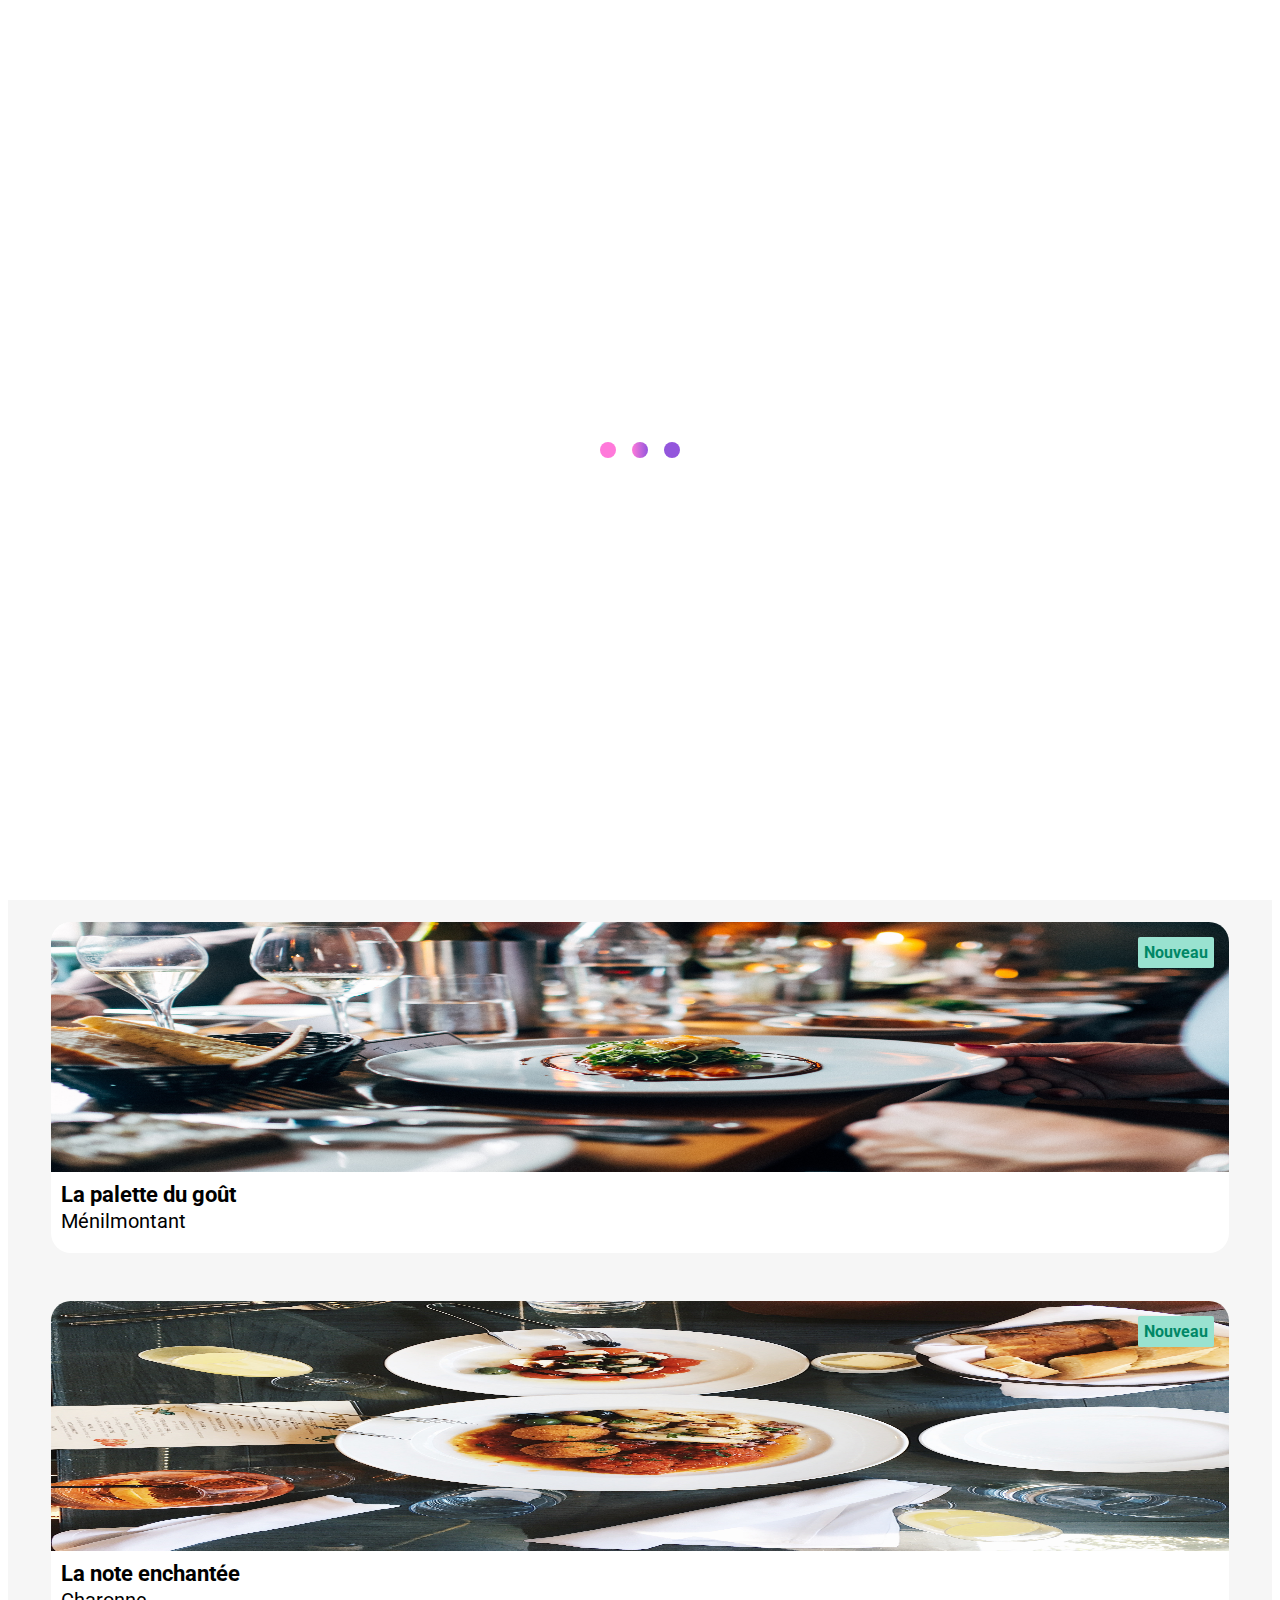
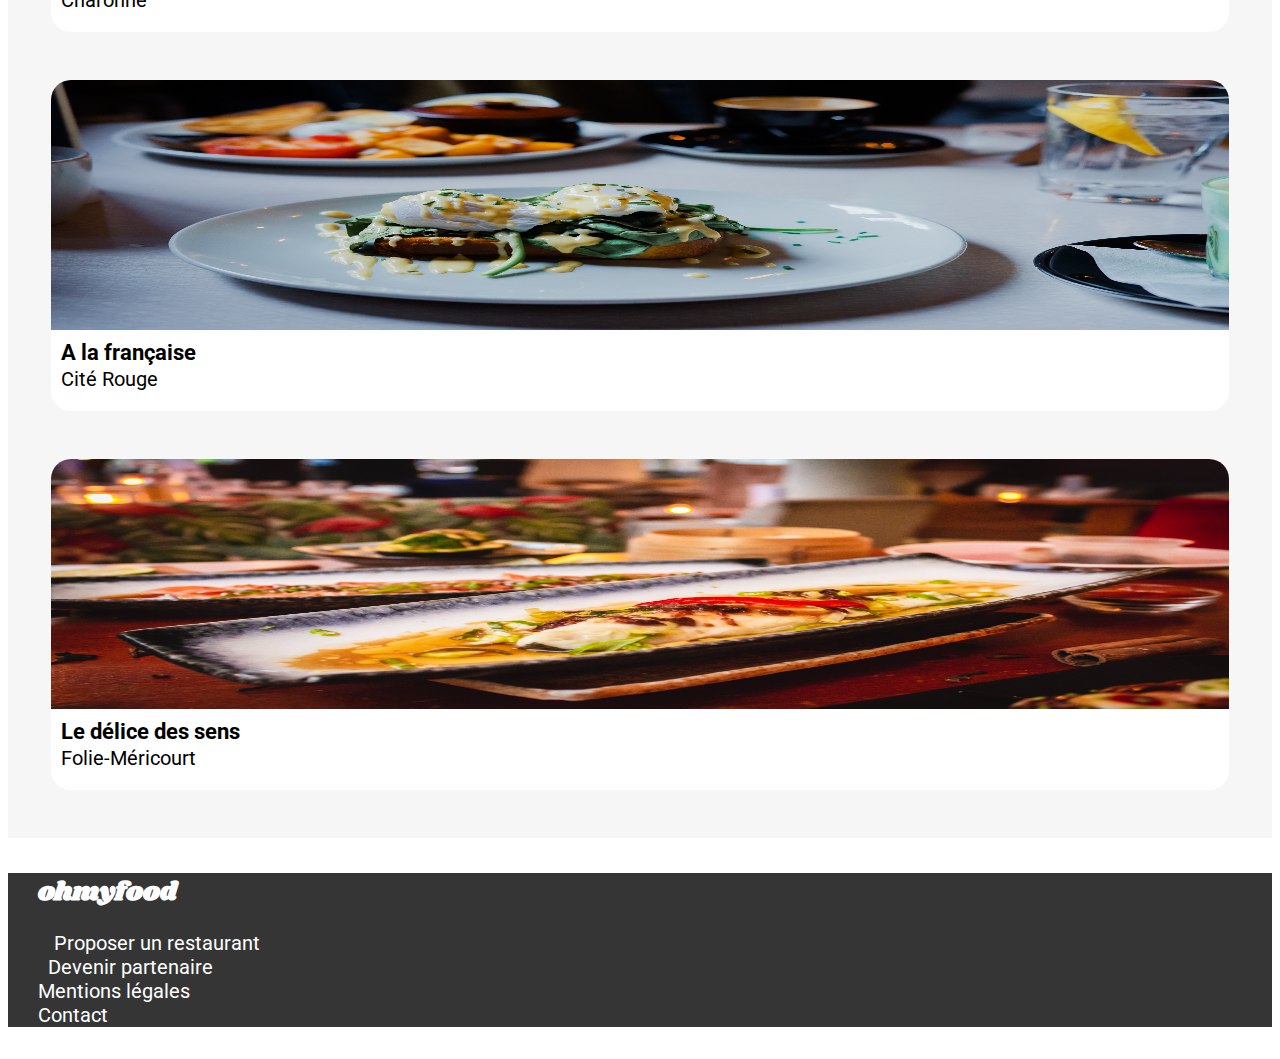
==== index.html @ 53f2f1cd "Animation loader" ====
<!DOCTYPE html>
<html lang="fr">
<head>
    <meta charset="UTF-8">
    <meta name="viewport" content="width=device-width, initial-scale=1.0">
    <title>Oh My Food</title>
    <link href="https://fonts.googleapis.com/css2?family=Roboto:wght@400;700&display=swap" rel="stylesheet">
    <link href="https://fonts.googleapis.com/css2?family=Shrikhand&display=swap" rel="stylesheet">
    <link rel="preconnect" href="https://fonts.googleapis.com">
    <link rel="preconnect" href="https://fonts.gstatic.com" crossorigin>
    <link rel="stylesheet" href="https://cdnjs.cloudflare.com/ajax/libs/font-awesome/6.2.1/css/all.min.css"
        integrity="sha512-MV7K8+y+gLIBoVD59lQIYicR65iaqukzvf/nwasF0nqhPay5w/9lJmVM2hMDcnK1OnMGCdVK+iQrJ7lzPJQd1w=="
        crossorigin="anonymous" referrerpolicy="no-referrer" />
    <link rel="stylesheet" href="sass/main.css">
</head>
<body>
    <div class="loader-container">
        <div class="loader">
          <div></div>
          <div></div>
          <div></div>
        </div>
    </div>
    <div id="body-content">
    <header class="header">
        <h1 class="logo-title">ohmyfood</h1>
    </header>
    <main>
        <section class="explorer-reservez">
            <div>
                <i class="fa-solid fa-location-dot" aria-hidden="true"></i>
                <span>Paris, Belleville</span>
            </div>
            <h2>Réservez le menu qui vous convient</h2>
            <p>Découvrez des restaurants d'exception, séléctionnés par nos soins.</p>
            <button class="btn-explorer" onclick="location.href='#restaurants';">Explorer nos restaurants</button>
        </section>
        <section class="fonctionnement">
            <h3>Fonctionnement</h3>
            <div class="fonctionnement-etapes">
                <ul>
                    <li><span>1</span><i class="fa-solid fa-mobile-screen-button" aria-hidden="true"></i>Choisissez un restaurant</li>
                    <li><span>2</span><i class="fa-solid fa-list-ul" aria-hidden="true"></i>Composez votre menu</li>
                    <li><span>3</span><i class="fa-solid fa-store" aria-hidden="true"></i>Dégustez au restaurant</li>
                </ul>
            </div>
        </section>
        <section class="restaurants" id="restaurants">
            <h3>Restaurants</h3>
            <div class="restaurants-cards">
                <a href="restaurants/la_palette_du_gout.html">
                    <article class="card">
                        <img src="assets/images/restaurants/jay-wennington-N_Y88TWmGwA-unsplash.jpg" alt="image assiette">
                        <div class="etiquette">Nouveau</div>
                        <div class="card-content">
                            <div class="card-txt">
                                <h4>La palette du goût</h4>
                                <p>Ménilmontant</p>
                            </div>
                            <label class="heart-label">
                                <input type="checkbox" class="heart-checkbox">
                                <i class="fa-regular fa-heart heart-empty"></i>
                                <i class="fa-solid fa-heart heart-full"></i>
                            </label>
                        </div>
                    </article>
                </a>
                <a href="">
                    <article class="card">
                        <img src="assets/images/restaurants/stil-u2Lp8tXIcjw-unsplash.jpg" alt="image assiette">
                        <div class="etiquette">Nouveau</div>
                        <div class="card-content">
                            <div class="card-txt">
                                <h4>La note enchantée</h4>
                                <p>Charonne</p>
                            </div>
                            <label class="heart-label">
                                <input type="checkbox" class="heart-checkbox">
                                <i class="fa-regular fa-heart heart-empty"></i>
                                <i class="fa-solid fa-heart heart-full"></i>
                            </label>
                        </div>
                    </article>
                </a>
                <a href="">
                    <article class="card">
                        <img src="assets/images/restaurants/toa-heftiba-DQKerTsQwi0-unsplash.jpg" alt="image assiette">
                        <div class="card-content">
                            <div class="card-txt">
                                <h4>A la française</h4>
                                <p>Cité Rouge</p>
                            </div>
                            <label class="heart-label">
                                <input type="checkbox" class="heart-checkbox">
                                <i class="fa-regular fa-heart heart-empty"></i>
                                <i class="fa-solid fa-heart heart-full"></i>
                            </label>
                        </div>
                    </article>
                </a>
                <a href="">
                    <article class="card">
                        <img src="assets/images/restaurants/louis-hansel-shotsoflouis-qNBGVyOCY8Q-unsplash.jpg" alt="image assiette">
                        <div class="card-content">
                            <div class="card-txt">
                                <h4>Le délice des sens</h4>
                                <p>Folie-Méricourt</p>
                            </div>
                            <label class="heart-label">
                                <input type="checkbox" class="heart-checkbox">
                                <i class="fa-regular fa-heart heart-empty"></i>
                                <i class="fa-solid fa-heart heart-full"></i>
                            </label>
                        </div>
                    </article>
                </a>
            </div>
        </section>
    </main>
    <footer class="footer">
        <h4 class="footer__logo-title">ohmyfood</h4>
        <div>
            <ul class="footer__liste">
                <li><a class="footer__liste__lien" href="#"><i class="fa-solid fa-utensils" aria-hidden="true"></i>Proposer un restaurant</a></li>
                <li><a class="footer__liste__lien" href="#"><i class="fa-solid fa-handshake-angle" aria-hidden="true"></i>Devenir partenaire</a></li>
                <li><a class="footer__liste__lien" href="#">Mentions légales</a></li>
                <li><a class="footer__liste__lien" href="mailto:exemple@exemple.com">Contact</a></li>
            </ul>
        </div>
    </footer>
    </div>
</body>
</html>
---- sass/main.css ----
@charset "UTF-8";
/****** imports ******/
/*** base ***/
/*** mise en page titre de section ***/
/*** mise en forme bouton ***/
/*** etiquettes "nouveau" ***/
/**** couleurs ****/
/**** polices ****/
/***** apparition menus - pages restaurants *****/
.entrees-delay {
  opacity: 0;
  animation: fadeIn 1s ease-in-out forwards;
  animation-delay: 600ms;
}

@keyframes fadeIn {
  to {
    opacity: 1;
  }
}
.plats-delay {
  opacity: 0;
  animation: fadeIn 1s ease-in-out forwards;
  animation-delay: 1200ms;
}

@keyframes fadeIn {
  to {
    opacity: 1;
  }
}
.desserts-delay {
  opacity: 0;
  animation: fadeIn 1s ease-in-out forwards;
  animation-delay: 1800ms;
}

@keyframes fadeIn {
  to {
    opacity: 1;
  }
}
/***** remplissage coeur *****/
/* Cache la case à cocher */
.heart-checkbox {
  display: none;
}

.heart-full {
  display: none;
  position: relative;
}

.heart-empty, .heart-full {
  cursor: pointer;
  transition: transform 1s ease;
}

.heart-full::before {
  background: linear-gradient(#FF79DA, #9356DC);
  -webkit-background-clip: text; /* Clipper le texte avec le fond - le fond ne deborde pas du coeur */
  background-clip: text;
  color: transparent; /* Cache la couleur d'origine pour afficher uniquement le linear-gradient */
}

/* Quand la case est cochée, affiche le coeur plein et cache le coeur vide */
.heart-checkbox:checked ~ .heart-empty {
  display: none;
}

.heart-checkbox:checked ~ .heart-full {
  display: inline;
}

/***** loader *****/
/* style loader */
.loader-container {
  display: flex;
  justify-content: center;
  align-items: center;
  height: 100vh;
  position: fixed;
  top: 0;
  left: 0;
  width: 100%;
  background-color: white;
  z-index: 9999;
  animation: fadeOutLoader 5s forwards;
}

.loader {
  display: flex;
  justify-content: space-between;
  width: 80px;
}

.loader div {
  width: 16px;
  height: 16px;
  border-radius: 50%;
  animation: grow-shrink 1.5s infinite;
}

.loader div:nth-child(1) {
  background-color: #FF79DA;
  animation-delay: 0s;
}

.loader div:nth-child(2) {
  background: linear-gradient(90deg, #FF79DA, #9356DC);
  animation-delay: 0.3s;
}

.loader div:nth-child(3) {
  background-color: #9356DC;
  animation-delay: 0.6s;
}

/* animation grow */
@keyframes grow-shrink {
  0%, 100% {
    transform: scale(1);
  }
  50% {
    transform: scale(1.5);
  }
}
/* transition loader - contenu */
@keyframes fadeOutLoader {
  0% {
    opacity: 1;
  }
  100% {
    opacity: 0;
    visibility: hidden;
  }
}
/* affichage du contenu */
.body-content {
  opacity: 0;
  visibility: hidden;
  animation: fadeInContent 5s forwards;
  animation-delay: 7s;
}

@keyframes fadeInContent {
  0% {
    opacity: 0;
  }
  100% {
    opacity: 1;
    visibility: visible;
  }
}
/***** general *****/
body {
  display: flex;
  flex-direction: column;
}

* {
  font-family: "roboto";
}

a {
  text-decoration: none;
  color: black;
}

/*** layout ***/
/****** header ******/
header {
  display: flex;
  align-items: center;
  justify-content: center;
  position: relative;
  box-shadow: 0 4px 6px rgba(0, 0, 0, 0.1);
}
header .header__btn-retour {
  border: none;
  font-size: 26px;
  position: absolute;
  left: 1rem;
}
header h1 {
  font-family: "Shrikhand";
}

/****** footer ******/
.footer {
  background-color: #353535;
}
.footer .footer__logo-title {
  font-family: "Shrikhand";
  font-size: 26px;
  color: white;
  margin-left: 30px;
  margin-bottom: 0px;
}
.footer .footer__liste {
  font-size: 20px;
  list-style-type: none;
  margin-left: -10px;
  margin-bottom: 1.5rem;
}
.footer .footer__liste .footer__liste__lien {
  color: white;
}
.footer .footer__liste .footer__liste__lien .fa-utensils {
  margin-right: 16px;
}
.footer .footer__liste .footer__liste__lien .fa-handshake-angle {
  margin-right: 10px;
}

/*** pages ***/
/***** page restaurants *****/
.page-restaurant {
  display: flex;
  flex-direction: column;
  align-items: center;
  position: relative;
}
.page-restaurant img {
  width: 100%;
  -o-object-fit: fill;
     object-fit: fill;
}
.page-restaurant .page-restaurant-menu {
  display: flex;
  flex-direction: column;
  margin-top: -45px;
  background-color: #F6F6F6;
  width: 100%;
  border-top-left-radius: 40px;
  border-top-right-radius: 40px;
}
.page-restaurant .page-restaurant-menu .restaurant-title {
  margin-top: 0.8rem;
  display: flex;
  align-items: center;
  justify-content: space-around;
}
.page-restaurant .page-restaurant-menu .restaurant-title .logo-title {
  font-family: "Shrikhand";
  font-size: 27px;
}
.page-restaurant .page-restaurant-menu .restaurant-title i {
  font-size: 2rem;
}
.page-restaurant .menu-plats {
  margin-left: 10px;
  margin-right: 10px;
}
.page-restaurant .menu-plats .menu-plats-title {
  font-weight: 200;
  margin-left: 10px;
  border-bottom: 4px solid #99E2D0;
  width: 13%;
  padding-bottom: 5px;
}
.page-restaurant .menu-plats .assiette {
  display: flex;
  flex-direction: row;
  align-items: center;
  justify-content: space-between;
  padding-left: 15px;
  margin-bottom: 15px;
  background-color: white;
  border-radius: 15px;
  box-shadow: 0 4px 6px rgba(0, 0, 0, 0.1);
}
.page-restaurant .menu-plats .assiette span {
  font-weight: bold;
  padding-top: 28px;
  padding-right: 10px;
}
.page-restaurant .menu-plats .assiette h4 {
  font-size: 19px;
  margin-top: 12px;
  margin-bottom: 5px;
}
.page-restaurant .menu-plats .assiette p {
  margin-top: 0;
  display: inline-block;
}
.page-restaurant .btn-commander {
  cursor: pointer;
  font-size: 18px;
  border-radius: 30px;
  padding: 16px 22px;
  border: none;
  color: white;
  background: linear-gradient(#FF79DA, #9356DC);
  box-shadow: 0 4px 6px rgba(0, 0, 0, 0.3);
  width: 50%;
  margin-top: 1rem;
  margin-bottom: 2rem;
}
.page-restaurant .btn-commander:hover {
  filter: brightness(1.1);
  box-shadow: 0 4px 6px rgba(0, 0, 0, 0.5);
}

/**** section explorer-reservez ****/
.explorer-reservez {
  display: flex;
  flex-direction: column;
  align-items: center;
  text-align: center;
  background-color: #F6F6F6;
}
.explorer-reservez div {
  display: flex;
  align-items: center;
  justify-content: center;
  width: 100%;
  height: 3.5rem;
  border: none;
  box-shadow: 0 4px 6px rgba(0, 0, 0, 0.3);
  background-color: #F6F6F6;
}
.explorer-reservez div i {
  margin-right: 1rem;
}
.explorer-reservez h2 {
  font-size: 27px;
  margin-top: 2rem;
  margin-left: 4rem;
  margin-right: 4rem;
}
.explorer-reservez p {
  font-size: 19px;
  margin-left: 2rem;
  margin-right: 2rem;
  margin-top: 0rem;
}
.explorer-reservez .btn-explorer {
  cursor: pointer;
  font-size: 18px;
  border-radius: 30px;
  padding: 16px 22px;
  border: none;
  color: white;
  background: linear-gradient(#FF79DA, #9356DC);
  box-shadow: 0 4px 6px rgba(0, 0, 0, 0.3);
  margin-bottom: 3rem;
}
.explorer-reservez .btn-explorer:hover {
  filter: brightness(1.1);
  box-shadow: 0 4px 6px rgba(0, 0, 0, 0.5);
}

/**** section fonctionnement ****/
.fonctionnement h3 {
  margin-left: 1rem;
  font-size: 26px;
  margin-top: 3rem;
  margin-bottom: 0rem;
}
.fonctionnement .fonctionnement-etapes {
  display: flex;
  flex-direction: column;
}
.fonctionnement .fonctionnement-etapes ul {
  margin-right: 16px;
  padding-left: 21px;
}
.fonctionnement .fonctionnement-etapes ul li {
  display: flex;
  justify-content: center;
  align-items: center;
  border-radius: 20px;
  background-color: #F6F6F6;
  box-shadow: 0 4px 6px rgba(0, 0, 0, 0.3);
  width: 100%;
  height: 73px;
  text-align: center;
  margin-bottom: 2rem;
  position: relative;
}
.fonctionnement .fonctionnement-etapes ul li span {
  border-radius: 50%;
  font-size: 17px;
  width: 22px;
  height: 22px;
  color: white;
  background-color: #9356DC;
  position: absolute;
  left: -11px;
}
.fonctionnement .fonctionnement-etapes ul li i {
  padding-right: 1.5rem;
  padding-left: 0rem;
}
.fonctionnement .fonctionnement-etapes ul li .fa-solid {
  font-size: 20px;
}
.fonctionnement .fonctionnement-etapes ul li .fa-mobile-screen-button, .fonctionnement .fonctionnement-etapes ul li .fa-list-ul {
  color: grey;
}
.fonctionnement .fonctionnement-etapes ul li .fa-store {
  color: #9356DC;
}

/**** section restaurants ****/
.restaurants {
  background-color: #F6F6F6;
}
.restaurants h3 {
  margin-left: 1rem;
  font-size: 26px;
  padding-top: 2rem;
}
.restaurants .restaurants-cards {
  display: flex;
  flex-direction: column;
  justify-content: center;
  align-items: center;
}
.restaurants .restaurants-cards a {
  display: flex;
  flex-direction: column;
  background-color: white;
  width: 92vw;
  border-radius: 20px;
  margin-bottom: 3rem;
}
.restaurants .restaurants-cards a .card {
  border-radius: 20px;
  position: relative;
  display: inline-block;
}
.restaurants .restaurants-cards a .card .etiquette {
  background-color: #99E2D0;
  color: #008766;
  font-weight: bold;
  border-radius: 2px;
  padding: 6px;
  position: absolute;
  right: 15px;
  top: 15px;
}
.restaurants .restaurants-cards a .card img {
  width: 100%;
  height: 250px;
  -o-object-fit: fill;
     object-fit: fill;
  border-top-left-radius: 20px;
  border-top-right-radius: 20px;
}
.restaurants .restaurants-cards a .card .card-content {
  display: flex;
  flex-direction: row;
  justify-content: space-between;
  align-items: center;
}
.restaurants .restaurants-cards a .card .card-content .card-txt {
  margin-left: 10px;
}
.restaurants .restaurants-cards a .card .card-content .card-txt h4 {
  font-size: 22px;
  margin-top: 6px;
  margin-bottom: 2px;
}
.restaurants .restaurants-cards a .card .card-content .card-txt p {
  font-size: 20px;
  margin-top: 0px;
}
.restaurants .restaurants-cards a .card .card-content i {
  font-size: 30px;
  padding-right: 25px;
}
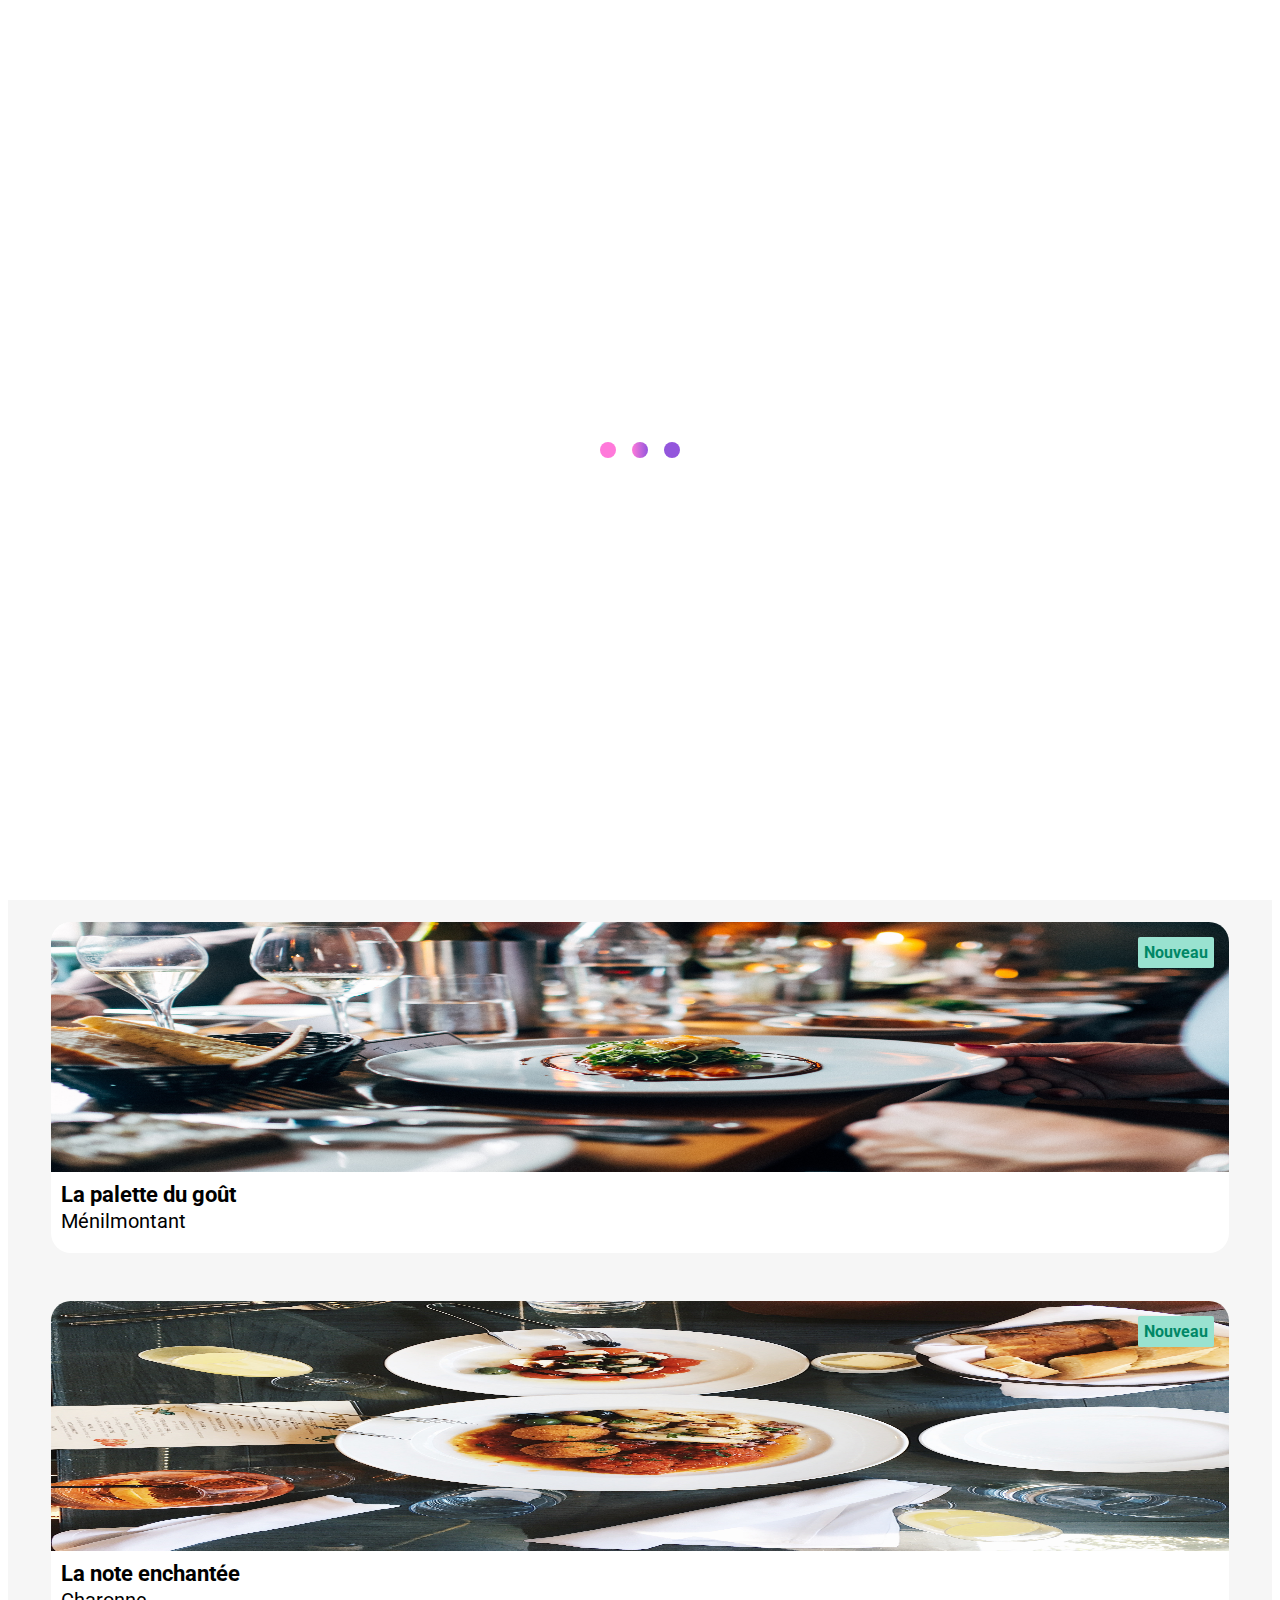
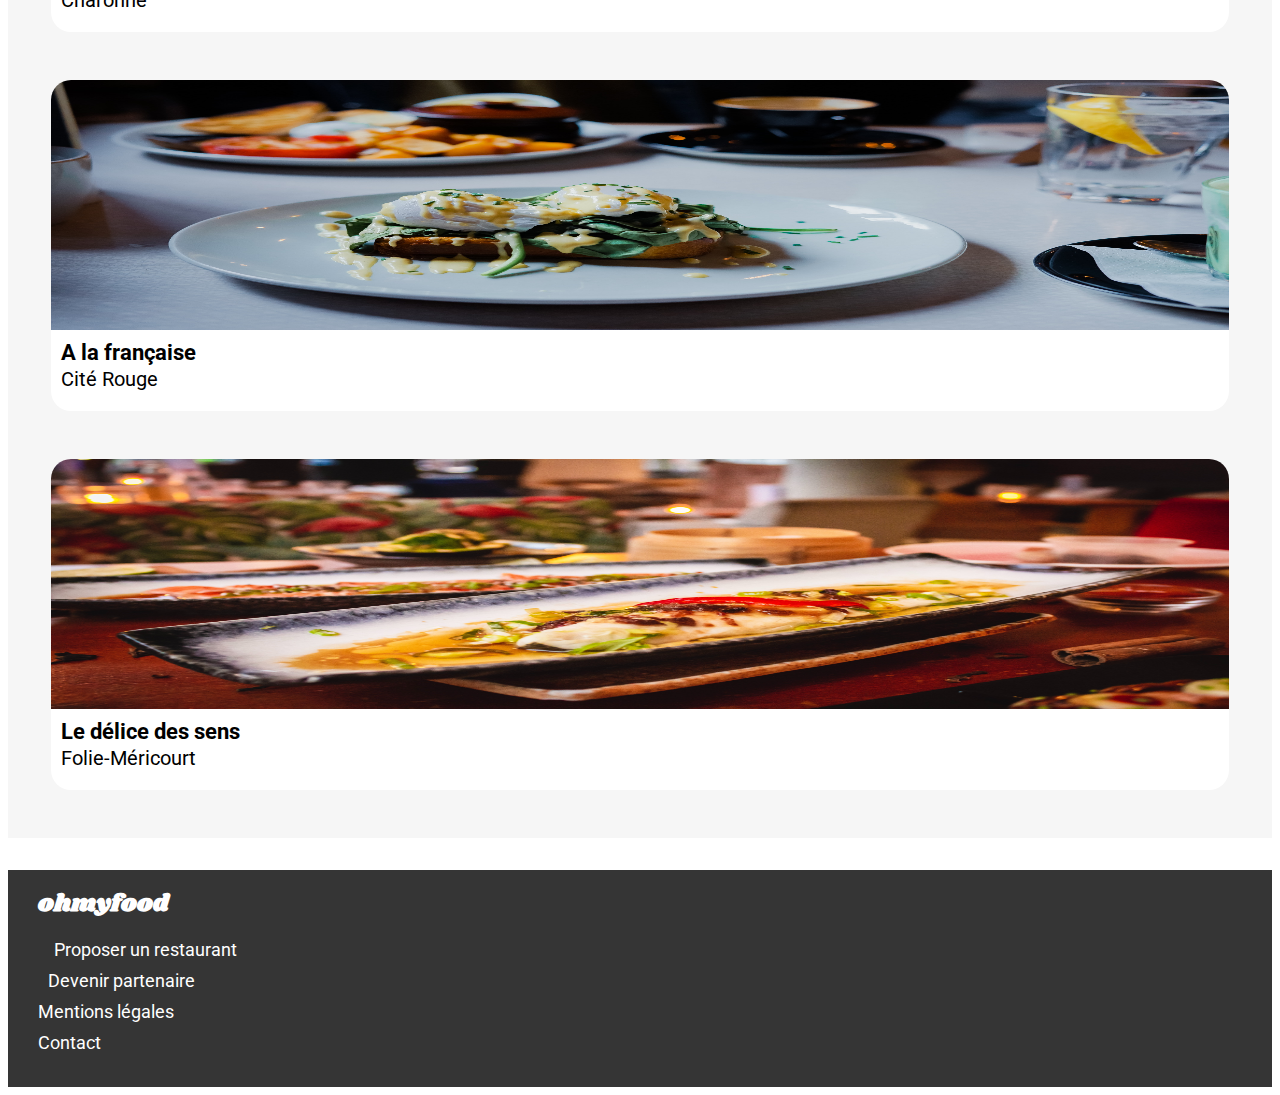
==== commit 28079702: "Ajustement footer" ====
--- a/index.html
+++ b/index.html
@@ -22,112 +22,112 @@
         </div>
     </div>
     <div id="body-content">
-    <header class="header">
-        <h1 class="logo-title">ohmyfood</h1>
-    </header>
-    <main>
-        <section class="explorer-reservez">
+        <header class="header">
+            <h1 class="logo-title">ohmyfood</h1>
+        </header>
+        <main>
+            <section class="explorer-reservez">
+                <div>
+                    <i class="fa-solid fa-location-dot" aria-hidden="true"></i>
+                    <span>Paris, Belleville</span>
+                </div>
+                <h2>Réservez le menu qui vous convient</h2>
+                <p>Découvrez des restaurants d'exception, séléctionnés par nos soins.</p>
+                <button class="btn-explorer" onclick="location.href='#restaurants';">Explorer nos restaurants</button>
+            </section>
+            <section class="fonctionnement">
+                <h3>Fonctionnement</h3>
+                <div class="fonctionnement-etapes">
+                    <ul>
+                        <li><span>1</span><i class="fa-solid fa-mobile-screen-button" aria-hidden="true"></i>Choisissez un restaurant</li>
+                        <li><span>2</span><i class="fa-solid fa-list-ul" aria-hidden="true"></i>Composez votre menu</li>
+                        <li><span>3</span><i class="fa-solid fa-store" aria-hidden="true"></i>Dégustez au restaurant</li>
+                    </ul>
+                </div>
+            </section>
+            <section class="restaurants" id="restaurants">
+                <h3>Restaurants</h3>
+                <div class="restaurants-cards">
+                    <a href="restaurants/la_palette_du_gout.html">
+                        <article class="card">
+                            <img src="assets/images/restaurants/jay-wennington-N_Y88TWmGwA-unsplash.jpg" alt="image assiette">
+                            <div class="etiquette">Nouveau</div>
+                            <div class="card-content">
+                                <div class="card-txt">
+                                    <h4>La palette du goût</h4>
+                                    <p>Ménilmontant</p>
+                                </div>
+                                <label class="heart-label">
+                                    <input type="checkbox" class="heart-checkbox">
+                                    <i class="fa-regular fa-heart heart-empty"></i>
+                                    <i class="fa-solid fa-heart heart-full"></i>
+                                </label>
+                            </div>
+                        </article>
+                    </a>
+                    <a href="">
+                        <article class="card">
+                            <img src="assets/images/restaurants/stil-u2Lp8tXIcjw-unsplash.jpg" alt="image assiette">
+                            <div class="etiquette">Nouveau</div>
+                            <div class="card-content">
+                                <div class="card-txt">
+                                    <h4>La note enchantée</h4>
+                                    <p>Charonne</p>
+                                </div>
+                                <label class="heart-label">
+                                    <input type="checkbox" class="heart-checkbox">
+                                    <i class="fa-regular fa-heart heart-empty"></i>
+                                    <i class="fa-solid fa-heart heart-full"></i>
+                                </label>
+                            </div>
+                        </article>
+                    </a>
+                    <a href="">
+                        <article class="card">
+                            <img src="assets/images/restaurants/toa-heftiba-DQKerTsQwi0-unsplash.jpg" alt="image assiette">
+                            <div class="card-content">
+                                <div class="card-txt">
+                                    <h4>A la française</h4>
+                                    <p>Cité Rouge</p>
+                                </div>
+                                <label class="heart-label">
+                                    <input type="checkbox" class="heart-checkbox">
+                                    <i class="fa-regular fa-heart heart-empty"></i>
+                                    <i class="fa-solid fa-heart heart-full"></i>
+                                </label>
+                            </div>
+                        </article>
+                    </a>
+                    <a href="">
+                        <article class="card">
+                            <img src="assets/images/restaurants/louis-hansel-shotsoflouis-qNBGVyOCY8Q-unsplash.jpg" alt="image assiette">
+                            <div class="card-content">
+                                <div class="card-txt">
+                                    <h4>Le délice des sens</h4>
+                                    <p>Folie-Méricourt</p>
+                                </div>
+                                <label class="heart-label">
+                                    <input type="checkbox" class="heart-checkbox">
+                                    <i class="fa-regular fa-heart heart-empty"></i>
+                                    <i class="fa-solid fa-heart heart-full"></i>
+                                </label>
+                            </div>
+                        </article>
+                    </a>
+                </div>
+            </section>
+        </main>
+        <footer class="footer">
+            <h4 class="footer__logo-title">ohmyfood</h4>
             <div>
-                <i class="fa-solid fa-location-dot" aria-hidden="true"></i>
-                <span>Paris, Belleville</span>
-            </div>
-            <h2>Réservez le menu qui vous convient</h2>
-            <p>Découvrez des restaurants d'exception, séléctionnés par nos soins.</p>
-            <button class="btn-explorer" onclick="location.href='#restaurants';">Explorer nos restaurants</button>
-        </section>
-        <section class="fonctionnement">
-            <h3>Fonctionnement</h3>
-            <div class="fonctionnement-etapes">
-                <ul>
-                    <li><span>1</span><i class="fa-solid fa-mobile-screen-button" aria-hidden="true"></i>Choisissez un restaurant</li>
-                    <li><span>2</span><i class="fa-solid fa-list-ul" aria-hidden="true"></i>Composez votre menu</li>
-                    <li><span>3</span><i class="fa-solid fa-store" aria-hidden="true"></i>Dégustez au restaurant</li>
+                <ul class="footer__liste">
+                    <li><a class="footer__liste__lien" href="#"><i class="fa-solid fa-utensils" aria-hidden="true"></i>Proposer un restaurant</a></li>
+                    <li><a class="footer__liste__lien" href="#"><i class="fa-solid fa-handshake-angle" aria-hidden="true"></i>Devenir partenaire</a></li>
+                    <li><a class="footer__liste__lien" href="#">Mentions légales</a></li>
+                    <li><a class="footer__liste__lien" href="mailto:exemple@exemple.com">Contact</a></li>
                 </ul>
             </div>
-        </section>
-        <section class="restaurants" id="restaurants">
-            <h3>Restaurants</h3>
-            <div class="restaurants-cards">
-                <a href="restaurants/la_palette_du_gout.html">
-                    <article class="card">
-                        <img src="assets/images/restaurants/jay-wennington-N_Y88TWmGwA-unsplash.jpg" alt="image assiette">
-                        <div class="etiquette">Nouveau</div>
-                        <div class="card-content">
-                            <div class="card-txt">
-                                <h4>La palette du goût</h4>
-                                <p>Ménilmontant</p>
-                            </div>
-                            <label class="heart-label">
-                                <input type="checkbox" class="heart-checkbox">
-                                <i class="fa-regular fa-heart heart-empty"></i>
-                                <i class="fa-solid fa-heart heart-full"></i>
-                            </label>
-                        </div>
-                    </article>
-                </a>
-                <a href="">
-                    <article class="card">
-                        <img src="assets/images/restaurants/stil-u2Lp8tXIcjw-unsplash.jpg" alt="image assiette">
-                        <div class="etiquette">Nouveau</div>
-                        <div class="card-content">
-                            <div class="card-txt">
-                                <h4>La note enchantée</h4>
-                                <p>Charonne</p>
-                            </div>
-                            <label class="heart-label">
-                                <input type="checkbox" class="heart-checkbox">
-                                <i class="fa-regular fa-heart heart-empty"></i>
-                                <i class="fa-solid fa-heart heart-full"></i>
-                            </label>
-                        </div>
-                    </article>
-                </a>
-                <a href="">
-                    <article class="card">
-                        <img src="assets/images/restaurants/toa-heftiba-DQKerTsQwi0-unsplash.jpg" alt="image assiette">
-                        <div class="card-content">
-                            <div class="card-txt">
-                                <h4>A la française</h4>
-                                <p>Cité Rouge</p>
-                            </div>
-                            <label class="heart-label">
-                                <input type="checkbox" class="heart-checkbox">
-                                <i class="fa-regular fa-heart heart-empty"></i>
-                                <i class="fa-solid fa-heart heart-full"></i>
-                            </label>
-                        </div>
-                    </article>
-                </a>
-                <a href="">
-                    <article class="card">
-                        <img src="assets/images/restaurants/louis-hansel-shotsoflouis-qNBGVyOCY8Q-unsplash.jpg" alt="image assiette">
-                        <div class="card-content">
-                            <div class="card-txt">
-                                <h4>Le délice des sens</h4>
-                                <p>Folie-Méricourt</p>
-                            </div>
-                            <label class="heart-label">
-                                <input type="checkbox" class="heart-checkbox">
-                                <i class="fa-regular fa-heart heart-empty"></i>
-                                <i class="fa-solid fa-heart heart-full"></i>
-                            </label>
-                        </div>
-                    </article>
-                </a>
-            </div>
-        </section>
-    </main>
-    <footer class="footer">
-        <h4 class="footer__logo-title">ohmyfood</h4>
-        <div>
-            <ul class="footer__liste">
-                <li><a class="footer__liste__lien" href="#"><i class="fa-solid fa-utensils" aria-hidden="true"></i>Proposer un restaurant</a></li>
-                <li><a class="footer__liste__lien" href="#"><i class="fa-solid fa-handshake-angle" aria-hidden="true"></i>Devenir partenaire</a></li>
-                <li><a class="footer__liste__lien" href="#">Mentions légales</a></li>
-                <li><a class="footer__liste__lien" href="mailto:exemple@exemple.com">Contact</a></li>
-            </ul>
-        </div>
-    </footer>
+        </footer>
     </div>
 </body>
 </html>--- a/sass/main.css
+++ b/sass/main.css
@@ -188,20 +188,26 @@
 
 /****** footer ******/
 .footer {
+  margin-top: 0;
+  padding-bottom: 0.5rem;
   background-color: #353535;
 }
 .footer .footer__logo-title {
   font-family: "Shrikhand";
-  font-size: 26px;
+  font-size: 24px;
   color: white;
+  padding-top: 1rem;
   margin-left: 30px;
   margin-bottom: 0px;
 }
+.footer li {
+  padding-bottom: 10px;
+}
 .footer .footer__liste {
-  font-size: 20px;
+  font-size: 18px;
   list-style-type: none;
   margin-left: -10px;
-  margin-bottom: 1.5rem;
+  margin-bottom: 1rem;
 }
 .footer .footer__liste .footer__liste__lien {
   color: white;
@@ -406,6 +412,7 @@
 /**** section restaurants ****/
 .restaurants {
   background-color: #F6F6F6;
+  margin-bottom: 0;
 }
 .restaurants h3 {
   margin-left: 1rem;
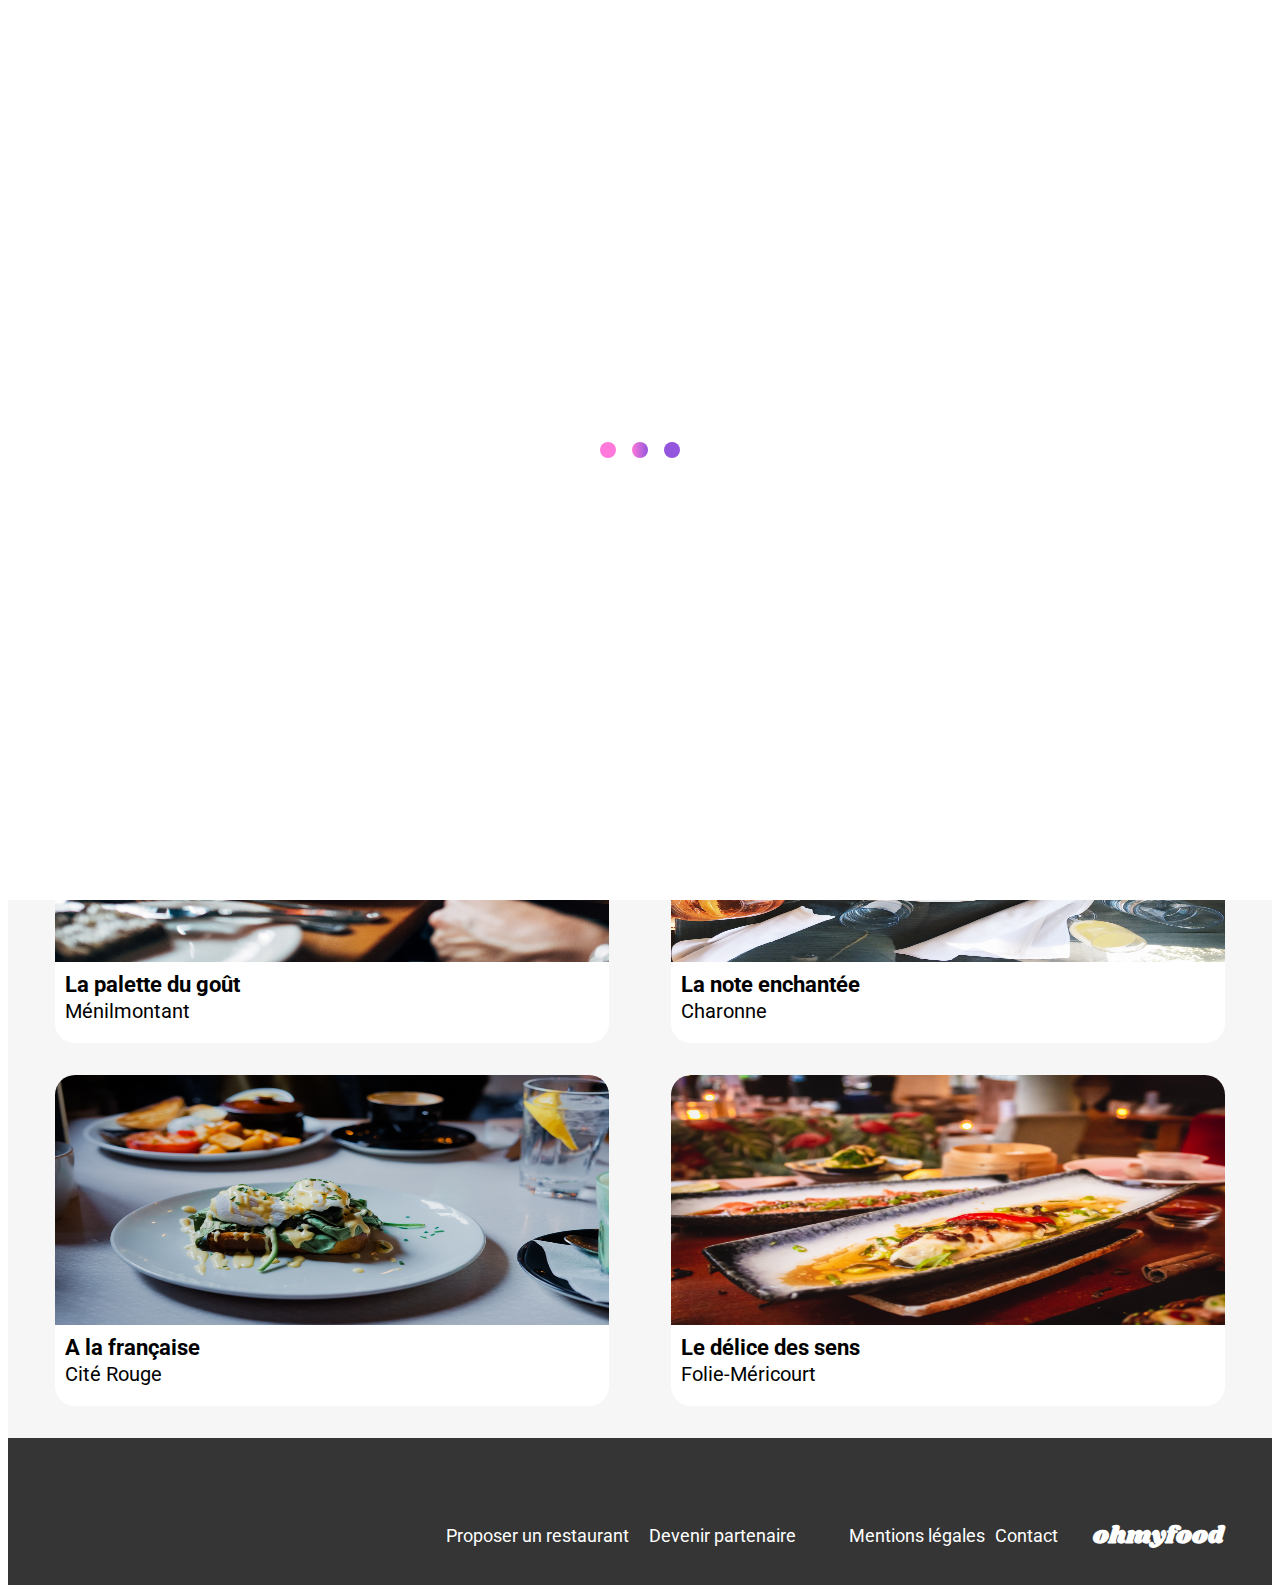
==== commit 11524b00: "responsive footer" ====
--- a/index.html
+++ b/index.html
@@ -4,6 +4,7 @@
     <meta charset="UTF-8">
     <meta name="viewport" content="width=device-width, initial-scale=1.0">
     <title>Oh My Food</title>
+    <link rel="icon" type="image/png" href="assets/images/logo/ohmyfood@2x.svg">
     <link href="https://fonts.googleapis.com/css2?family=Roboto:wght@400;700&display=swap" rel="stylesheet">
     <link href="https://fonts.googleapis.com/css2?family=Shrikhand&display=swap" rel="stylesheet">
     <link rel="preconnect" href="https://fonts.googleapis.com">
@@ -11,7 +12,7 @@
     <link rel="stylesheet" href="https://cdnjs.cloudflare.com/ajax/libs/font-awesome/6.2.1/css/all.min.css"
         integrity="sha512-MV7K8+y+gLIBoVD59lQIYicR65iaqukzvf/nwasF0nqhPay5w/9lJmVM2hMDcnK1OnMGCdVK+iQrJ7lzPJQd1w=="
         crossorigin="anonymous" referrerpolicy="no-referrer" />
-    <link rel="stylesheet" href="sass/main.css">
+    <link rel="stylesheet" href="assets/main.css/main.css">
 </head>
 <body>
     <div class="loader-container">
@@ -124,7 +125,7 @@
                     <li><a class="footer__liste__lien" href="#"><i class="fa-solid fa-utensils" aria-hidden="true"></i>Proposer un restaurant</a></li>
                     <li><a class="footer__liste__lien" href="#"><i class="fa-solid fa-handshake-angle" aria-hidden="true"></i>Devenir partenaire</a></li>
                     <li><a class="footer__liste__lien" href="#">Mentions légales</a></li>
-                    <li><a class="footer__liste__lien" href="mailto:exemple@exemple.com">Contact</a></li>
+                    <li><a class="footer__liste__lien" href="mailto:contact@ohmyfood.com">Contact</a></li>
                 </ul>
             </div>
         </footer>
--- a/assets/main.css/main.css
+++ b/assets/main.css/main.css
@@ -0,0 +1,623 @@
+@charset "UTF-8";
+/****** imports ******/
+/*** base ***/
+/*** mise en page titre de section ***/
+/*** etiquettes "nouveau" ***/
+/**** couleurs ****/
+/**** polices ****/
+/**** styles ****/
+/***** apparition menus - pages restaurants *****/
+@keyframes fadeIn {
+  to {
+    opacity: 1;
+  }
+}
+.entrees-delay {
+  opacity: 0;
+  animation: fadeIn 1s ease-in-out forwards;
+  animation-delay: 600ms;
+}
+
+.plats-delay {
+  opacity: 0;
+  animation: fadeIn 1s ease-in-out forwards;
+  animation-delay: 1200ms;
+}
+
+.desserts-delay {
+  opacity: 0;
+  animation: fadeIn 1s ease-in-out forwards;
+  animation-delay: 1800ms;
+}
+
+/***** remplissage coeur *****/
+/* Cache la case à cocher */
+.heart-checkbox {
+  display: none;
+}
+
+.heart-full {
+  display: none;
+  position: relative;
+}
+
+.heart-empty, .heart-full {
+  cursor: pointer;
+  transition: transform 1s ease;
+}
+
+.heart-full::before {
+  background: linear-gradient(#FF79DA, #9356DC);
+  -webkit-background-clip: text; /* Le fond ne deborde pas du coeur */
+  background-clip: text;
+  color: transparent; /* Cache la couleur d'origine pour afficher uniquement le linear-gradient */
+}
+
+/* Quand la case est cochée, affiche le coeur plein et cache le coeur vide */
+.heart-checkbox:checked ~ .heart-empty {
+  display: none;
+}
+
+.heart-checkbox:checked ~ .heart-full {
+  display: inline;
+}
+
+/***** loader *****/
+/* style loader */
+.loader-container {
+  display: flex;
+  justify-content: center;
+  align-items: center;
+  height: 100vh;
+  position: fixed;
+  top: 0;
+  left: 0;
+  width: 100%;
+  background-color: white;
+  z-index: 9999;
+  animation: fadeOutLoader 6s forwards;
+}
+.loader-container .loader {
+  display: flex;
+  justify-content: space-between;
+  width: 80px;
+}
+.loader-container .loader div {
+  width: 16px;
+  height: 16px;
+  border-radius: 50%;
+  animation: grow-shrink 1.5s infinite;
+}
+.loader-container .loader div:nth-child(1) {
+  background-color: #FF79DA;
+  animation-delay: 0s;
+}
+.loader-container .loader div:nth-child(2) {
+  background: linear-gradient(90deg, #FF79DA, #9356DC);
+  animation-delay: 0.3s;
+}
+.loader-container .loader div:nth-child(3) {
+  background-color: #9356DC;
+  animation-delay: 0.6s;
+}
+
+/* animation grow */
+@keyframes grow-shrink {
+  0%, 100% {
+    transform: scale(1);
+  }
+  50% {
+    transform: scale(1.5);
+  }
+}
+/* transition loader - contenu de la page */
+@keyframes fadeOutLoader {
+  0% {
+    opacity: 1;
+  }
+  100% {
+    opacity: 0;
+    visibility: hidden;
+  }
+}
+/***** coche coulissante *****/
+.assiette {
+  position: relative;
+  display: flex;
+  align-items: center;
+  justify-content: space-between;
+  padding-left: 15px;
+  margin-bottom: 15px;
+  background-color: white;
+  border-radius: 15px;
+  box-shadow: 0 4px 6px rgba(0, 0, 0, 0.1);
+  overflow: hidden;
+  transition: padding-right 0.3s ease;
+}
+.assiette .assiette-txt {
+  flex-grow: 1;
+  margin-right: 10px;
+  overflow: hidden;
+  text-overflow: ellipsis;
+}
+.assiette span {
+  font-weight: bold;
+  padding-top: 28px;
+  padding-right: 10px;
+  white-space: nowrap;
+  flex-shrink: 0;
+  transition: transform 0.3s ease;
+}
+.assiette h4 {
+  font-size: 19px;
+  margin-top: 12px;
+  margin-bottom: 5px;
+  white-space: nowrap;
+  overflow: hidden;
+  text-overflow: ellipsis;
+}
+.assiette p {
+  margin-top: 0;
+  white-space: nowrap;
+  overflow: hidden;
+  text-overflow: ellipsis;
+}
+.assiette::after {
+  content: "\f058";
+  font-family: "Font Awesome 5 Free";
+  font-weight: 900;
+  font-size: x-large;
+  position: absolute;
+  top: 0;
+  right: -60px;
+  width: 60px;
+  height: 100%;
+  color: white;
+  background-color: #99E2D0;
+  display: flex;
+  justify-content: center;
+  align-items: center;
+  transition: right 0.3s ease;
+}
+.assiette:hover {
+  padding-right: 60px;
+}
+.assiette:hover span {
+  transform: translateX(-5px);
+}
+.assiette:hover::after {
+  right: 0;
+}
+
+/***** general *****/
+body {
+  display: flex;
+  flex-direction: column;
+  justify-content: center;
+}
+
+main {
+  display: flex;
+  flex-direction: column;
+  justify-content: center;
+}
+
+/* police de caractère pour l'ensemble des textes */
+* {
+  font-family: "roboto";
+}
+
+a {
+  text-decoration: none;
+  color: black;
+}
+
+/*** components ***/
+/*** mise en forme et effet bouton - explorer/commander  ***/
+/*** layout ***/
+/****** header ******/
+header {
+  display: flex;
+  align-items: center;
+  justify-content: center;
+  position: relative;
+  box-shadow: 0 4px 6px rgba(0, 0, 0, 0.1);
+}
+header .header__btn-retour {
+  border: none;
+  font-size: 26px;
+  position: absolute;
+  left: 1rem;
+}
+header h1 {
+  font-family: "Shrikhand";
+}
+
+/******** Media queries ********/
+/* Desktop version */
+@media (min-width: 1024px) {
+  .header {
+    box-shadow: none;
+  }
+}
+/****** footer ******/
+.footer {
+  margin-top: 0;
+  padding-bottom: 0.5rem;
+  background-color: #353535;
+}
+.footer .footer__logo-title {
+  font-family: "Shrikhand";
+  font-size: 24px;
+  color: white;
+  padding-top: 1rem;
+  margin-top: 0;
+  margin-left: 30px;
+  margin-bottom: 0px;
+}
+.footer li {
+  padding-bottom: 10px;
+}
+.footer .footer__liste {
+  font-size: 18px;
+  list-style-type: none;
+  margin-left: -10px;
+  margin-bottom: 1rem;
+}
+.footer .footer__liste .footer__liste__lien {
+  color: white;
+}
+.footer .footer__liste .footer__liste__lien .fa-utensils {
+  margin-right: 16px;
+}
+.footer .footer__liste .footer__liste__lien .fa-handshake-angle {
+  margin-right: 10px;
+}
+
+/******** Media queries ********/
+/* Desktop version */
+@media (min-width: 1024px) {
+  footer {
+    display: flex;
+    flex-direction: row-reverse;
+    padding-top: 4rem;
+  }
+  footer h4 {
+    margin-right: 3rem;
+    margin-left: 8rem;
+  }
+  footer div ul {
+    display: flex;
+    flex-direction: row;
+  }
+  footer div ul li {
+    margin: 5px;
+  }
+  footer div ul li:nth-child(2) {
+    margin-right: 3rem;
+  }
+}
+/*** pages ***/
+/***** page restaurants *****/
+.page-restaurant {
+  display: flex;
+  flex-direction: column;
+  align-items: center;
+  position: relative;
+}
+.page-restaurant img {
+  width: 100%;
+  -o-object-fit: fill;
+     object-fit: fill;
+}
+.page-restaurant .page-restaurant-menu {
+  display: flex;
+  flex-direction: column;
+  margin-top: -45px;
+  background-color: #F6F6F6;
+  width: 100%;
+  border-top-left-radius: 40px;
+  border-top-right-radius: 40px;
+}
+.page-restaurant .page-restaurant-menu .restaurant-title {
+  margin-top: 0.8rem;
+  display: flex;
+  align-items: center;
+  justify-content: space-around;
+}
+.page-restaurant .page-restaurant-menu .restaurant-title .logo-title {
+  font-family: "Shrikhand";
+  font-size: 27px;
+}
+.page-restaurant .page-restaurant-menu .restaurant-title i {
+  font-size: 2rem;
+}
+.page-restaurant .menu-plats {
+  margin-left: 10px;
+  margin-right: 10px;
+}
+.page-restaurant .menu-plats .menu-plats-title {
+  font-weight: 200;
+  margin-left: 10px;
+  border-bottom: 4px solid #99E2D0;
+  width: 48px;
+  padding-bottom: 5px;
+}
+.page-restaurant .menu-plats .assiette {
+  overflow: hidden;
+  display: flex;
+  flex-direction: row;
+  align-items: center;
+  justify-content: space-between;
+  padding-left: 15px;
+  margin-bottom: 15px;
+  background-color: white;
+  border-radius: 15px;
+  box-shadow: 0 4px 6px rgba(0, 0, 0, 0.1);
+}
+.page-restaurant .menu-plats .assiette span {
+  font-weight: bold;
+  padding-top: 24px;
+  padding-right: 10px;
+  white-space: nowrap;
+}
+.page-restaurant .menu-plats .assiette h4 {
+  font-size: 19px;
+  margin-top: 12px;
+  margin-bottom: 5px;
+}
+.page-restaurant .menu-plats .assiette p {
+  margin-top: 0;
+}
+.page-restaurant .btn-commander {
+  cursor: pointer;
+  font-size: 18px;
+  border-radius: 30px;
+  padding: 16px 22px;
+  border: none;
+  color: white;
+  background: linear-gradient(#FF79DA, #9356DC);
+  box-shadow: 0 4px 6px rgba(0, 0, 0, 0.3);
+  width: 50%;
+  margin-top: 1rem;
+  margin-bottom: 2rem;
+}
+.page-restaurant .btn-commander:hover {
+  filter: brightness(1.1);
+  box-shadow: 0 4px 6px rgba(0, 0, 0, 0.5);
+}
+
+/**** section explorer-reservez ****/
+.explorer-reservez {
+  display: flex;
+  flex-direction: column;
+  align-items: center;
+  text-align: center;
+  background-color: #F6F6F6;
+}
+.explorer-reservez div {
+  display: flex;
+  align-items: center;
+  justify-content: center;
+  width: 100%;
+  height: 3.5rem;
+  border: none;
+  color: #353535;
+  box-shadow: 0 4px 6px rgba(0, 0, 0, 0.3);
+  background-color: #F6F6F6;
+}
+.explorer-reservez div i {
+  margin-right: 1rem;
+}
+.explorer-reservez h2 {
+  font-size: 27px;
+  margin-top: 2rem;
+  margin-left: 4rem;
+  margin-right: 4rem;
+}
+.explorer-reservez p {
+  font-size: 19px;
+  margin-left: 2rem;
+  margin-right: 2rem;
+  margin-top: 0rem;
+}
+.explorer-reservez .btn-explorer {
+  cursor: pointer;
+  font-size: 18px;
+  border-radius: 30px;
+  padding: 16px 22px;
+  border: none;
+  color: white;
+  background: linear-gradient(#FF79DA, #9356DC);
+  box-shadow: 0 4px 6px rgba(0, 0, 0, 0.3);
+  margin-bottom: 3rem;
+}
+.explorer-reservez .btn-explorer:hover {
+  filter: brightness(1.1);
+  box-shadow: 0 4px 6px rgba(0, 0, 0, 0.5);
+}
+
+/******** Media queries ********/
+/* Desktop version */
+@media (min-width: 1024px) {
+  .explorer-reservez div {
+    background-color: #EAEAEA;
+    box-shadow: none;
+  }
+}
+/**** section fonctionnement ****/
+.fonctionnement {
+  width: 100%;
+}
+.fonctionnement h3 {
+  margin-left: 1rem;
+  font-size: 26px;
+  margin-top: 3rem;
+  margin-bottom: 0rem;
+}
+.fonctionnement .fonctionnement-etapes {
+  display: flex;
+  justify-content: center;
+  flex-direction: column;
+  width: 100%;
+}
+.fonctionnement .fonctionnement-etapes ul {
+  margin-right: 16px;
+  padding-left: 21px;
+}
+.fonctionnement .fonctionnement-etapes ul li {
+  display: flex;
+  justify-content: center;
+  align-items: center;
+  border-radius: 20px;
+  background-color: #F6F6F6;
+  box-shadow: 0 4px 6px rgba(0, 0, 0, 0.3);
+  width: 100%;
+  height: 73px;
+  text-align: center;
+  margin-bottom: 2rem;
+  position: relative;
+}
+.fonctionnement .fonctionnement-etapes ul li span {
+  border-radius: 50%;
+  font-size: 17px;
+  width: 22px;
+  height: 22px;
+  color: white;
+  background-color: #9356DC;
+  position: absolute;
+  left: -11px;
+}
+.fonctionnement .fonctionnement-etapes ul li i {
+  padding-right: 1.5rem;
+  padding-left: 0rem;
+}
+.fonctionnement .fonctionnement-etapes ul li .fa-solid {
+  font-size: 20px;
+}
+.fonctionnement .fonctionnement-etapes ul li .fa-mobile-screen-button, .fonctionnement .fonctionnement-etapes ul li .fa-list-ul {
+  color: grey;
+}
+.fonctionnement .fonctionnement-etapes ul li .fa-store {
+  color: #9356DC;
+}
+
+/******** Media queries ********/
+/* Desktop version */
+@media (min-width: 1024px) {
+  .fonctionnement {
+    display: flex;
+    flex-direction: column;
+    justify-content: center;
+    align-items: center;
+  }
+  .fonctionnement h3 {
+    margin-left: 3rem;
+    align-self: flex-start;
+  }
+  .fonctionnement .fonctionnement-etapes {
+    display: flex;
+    justify-content: center;
+  }
+  .fonctionnement .fonctionnement-etapes ul {
+    display: flex;
+    justify-content: space-around;
+  }
+  .fonctionnement .fonctionnement-etapes ul li {
+    margin-left: 2rem;
+    max-width: 330px;
+  }
+}
+/**** section restaurants ****/
+.restaurants {
+  background-color: #F6F6F6;
+  margin-bottom: 0;
+}
+.restaurants h3 {
+  margin-left: 1rem;
+  font-size: 26px;
+  padding-top: 2rem;
+}
+.restaurants .restaurants-cards {
+  display: flex;
+  flex-direction: column;
+  justify-content: center;
+  align-items: center;
+}
+.restaurants .restaurants-cards a {
+  display: flex;
+  flex-direction: column;
+  background-color: white;
+  width: 92vw;
+  border-radius: 20px;
+  margin-bottom: 3rem;
+}
+.restaurants .restaurants-cards a .card {
+  border-radius: 20px;
+  position: relative;
+}
+.restaurants .restaurants-cards a .card .etiquette {
+  background-color: #99E2D0;
+  color: #008766;
+  font-weight: bold;
+  border-radius: 2px;
+  padding: 6px;
+  position: absolute;
+  right: 15px;
+  top: 15px;
+}
+.restaurants .restaurants-cards a .card img {
+  width: 100%;
+  height: 250px;
+  -o-object-fit: fill;
+     object-fit: fill;
+  border-top-left-radius: 20px;
+  border-top-right-radius: 20px;
+}
+.restaurants .restaurants-cards a .card .card-content {
+  display: flex;
+  flex-direction: row;
+  justify-content: space-between;
+  align-items: center;
+}
+.restaurants .restaurants-cards a .card .card-content .card-txt {
+  margin-left: 10px;
+}
+.restaurants .restaurants-cards a .card .card-content .card-txt h4 {
+  font-size: 22px;
+  margin-top: 6px;
+  margin-bottom: 2px;
+}
+.restaurants .restaurants-cards a .card .card-content .card-txt p {
+  font-size: 20px;
+  margin-top: 0px;
+}
+.restaurants .restaurants-cards a .card .card-content i {
+  font-size: 30px;
+  padding-right: 25px;
+}
+
+/******** Media queries ********/
+/* Desktop version */
+@media (min-width: 1024px) {
+  .restaurants {
+    display: flex;
+    flex-direction: column;
+    justify-content: center;
+  }
+  .restaurants h3 {
+    margin-left: 3rem;
+    padding: 0;
+  }
+  .restaurants .restaurants-cards {
+    padding: 1rem 1rem;
+    display: flex;
+    flex-wrap: wrap;
+    flex-direction: row;
+    justify-content: space-around;
+  }
+  .restaurants .restaurants-cards a {
+    max-width: 45%;
+    margin: 1rem 0.5rem;
+  }
+}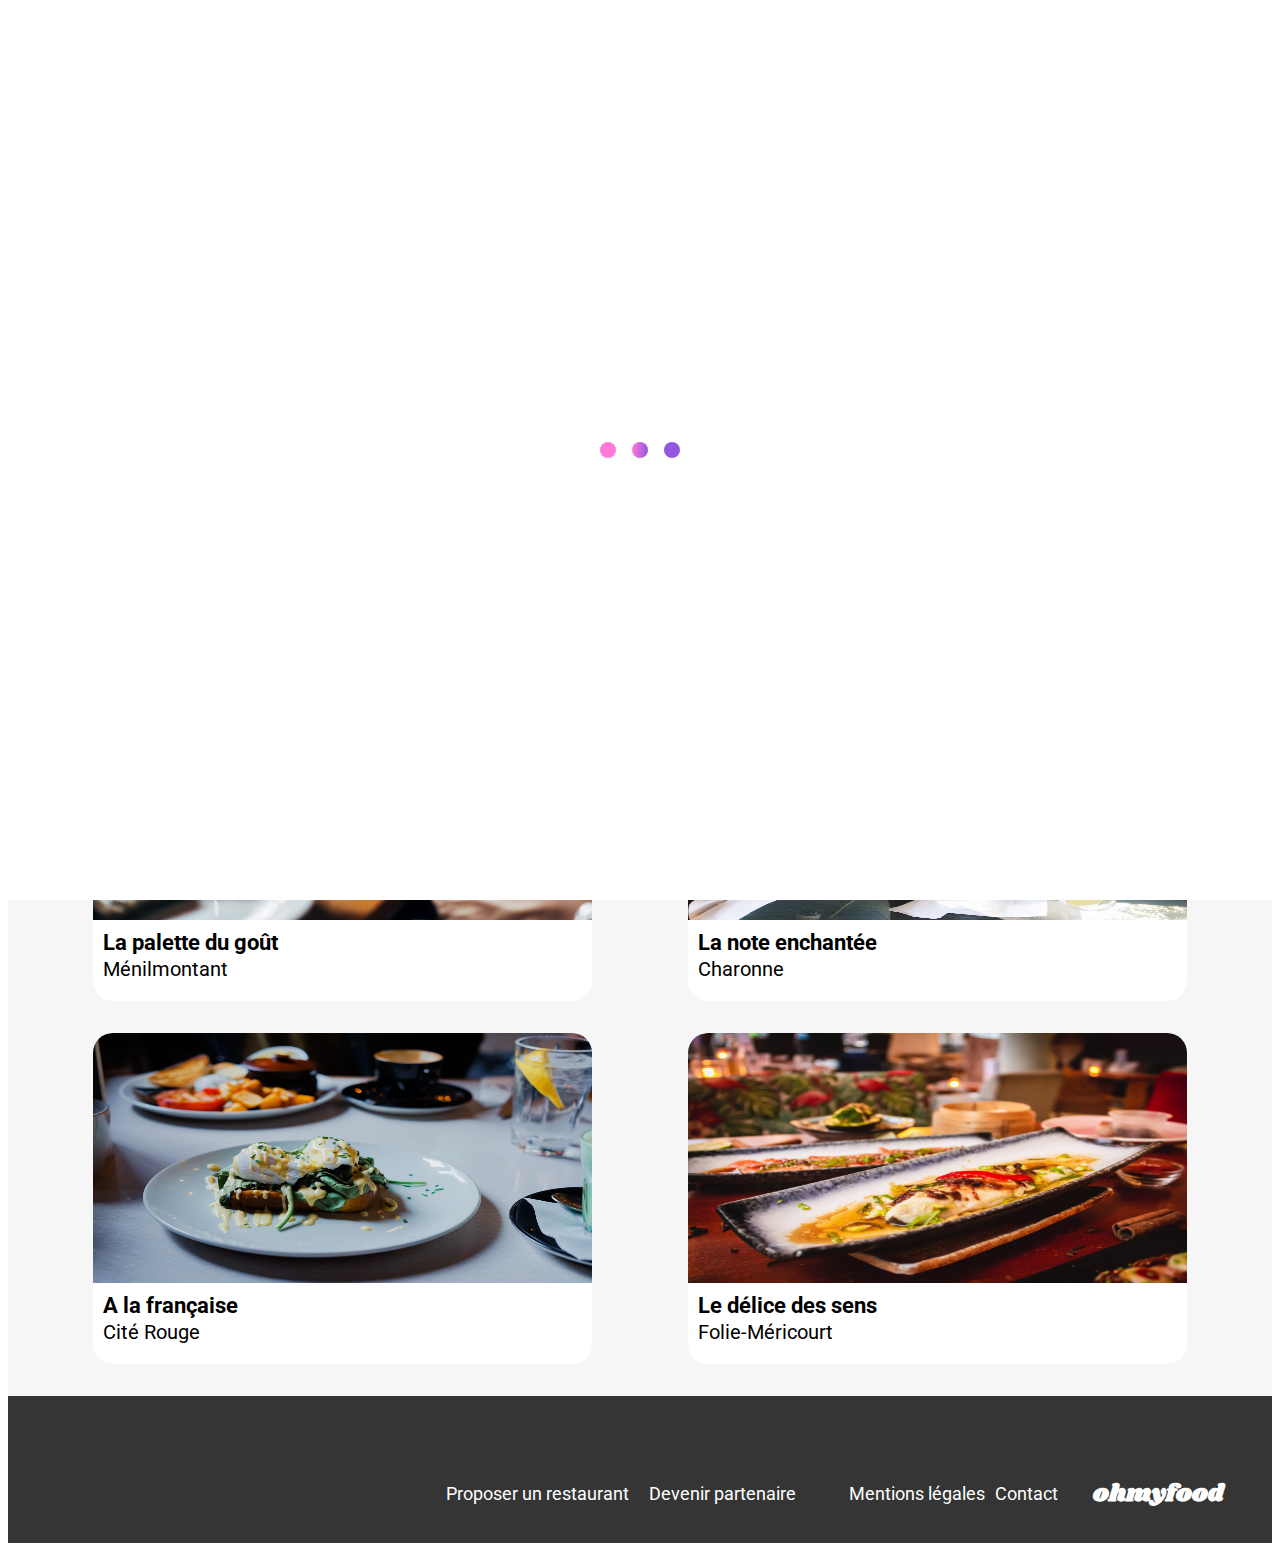
==== commit c2eadcc0: "ajustement responsive page accueil" ====
--- a/index.html
+++ b/index.html
@@ -36,18 +36,23 @@
                 <p>Découvrez des restaurants d'exception, séléctionnés par nos soins.</p>
                 <button class="btn-explorer" onclick="location.href='#restaurants';">Explorer nos restaurants</button>
             </section>
+            <div class="view-container">
             <section class="fonctionnement">
-                <h3>Fonctionnement</h3>
-                <div class="fonctionnement-etapes">
-                    <ul>
-                        <li><span>1</span><i class="fa-solid fa-mobile-screen-button" aria-hidden="true"></i>Choisissez un restaurant</li>
-                        <li><span>2</span><i class="fa-solid fa-list-ul" aria-hidden="true"></i>Composez votre menu</li>
-                        <li><span>3</span><i class="fa-solid fa-store" aria-hidden="true"></i>Dégustez au restaurant</li>
-                    </ul>
+                <div class="fonctionnement-view">
+                    <h3>Fonctionnement</h3>
+                    <div class="fonctionnement-etapes">
+                        <ul>
+                            <li><span>1</span><i class="fa-solid fa-mobile-screen-button" aria-hidden="true"></i>Choisissez un restaurant</li>
+                            <li><span>2</span><i class="fa-solid fa-list-ul" aria-hidden="true"></i>Composez votre menu</li>
+                            <li><span>3</span><i class="fa-solid fa-store" aria-hidden="true"></i>Dégustez au restaurant</li>
+                        </ul>
+                    </div>
                 </div>
             </section>
             <section class="restaurants" id="restaurants">
-                <h3>Restaurants</h3>
+                <div class="title-container">
+                    <h3>Restaurants</h3>
+                </div>
                 <div class="restaurants-cards">
                     <a href="restaurants/la_palette_du_gout.html">
                         <article class="card">
@@ -117,6 +122,7 @@
                     </a>
                 </div>
             </section>
+            </div>
         </main>
         <footer class="footer">
             <h4 class="footer__logo-title">ohmyfood</h4>
--- a/assets/main.css/main.css
+++ b/assets/main.css/main.css
@@ -190,16 +190,11 @@
 }
 
 /***** general *****/
-body {
+main {
   display: flex;
   flex-direction: column;
   justify-content: center;
-}
-
-main {
-  display: flex;
-  flex-direction: column;
-  justify-content: center;
+  width: 100%;
 }
 
 /* police de caractère pour l'ensemble des textes */
@@ -320,14 +315,16 @@
   border-top-right-radius: 40px;
 }
 .page-restaurant .page-restaurant-menu .restaurant-title {
+  width: 100%;
   margin-top: 0.8rem;
   display: flex;
   align-items: center;
-  justify-content: space-around;
+  justify-content: center;
 }
 .page-restaurant .page-restaurant-menu .restaurant-title .logo-title {
   font-family: "Shrikhand";
   font-size: 27px;
+  margin-right: 2rem;
 }
 .page-restaurant .page-restaurant-menu .restaurant-title i {
   font-size: 2rem;
@@ -369,24 +366,57 @@
 .page-restaurant .menu-plats .assiette p {
   margin-top: 0;
 }
-.page-restaurant .btn-commander {
+.page-restaurant .btn-container {
+  width: 100%;
+  display: flex;
+  justify-content: center;
+  background-color: #F6F6F6;
+}
+.page-restaurant .btn-container .btn-commander {
   cursor: pointer;
   font-size: 18px;
   border-radius: 30px;
-  padding: 16px 22px;
+  padding: 16px 35px;
   border: none;
   color: white;
   background: linear-gradient(#FF79DA, #9356DC);
   box-shadow: 0 4px 6px rgba(0, 0, 0, 0.3);
-  width: 50%;
+  padding: 16px 50px;
   margin-top: 1rem;
   margin-bottom: 2rem;
 }
-.page-restaurant .btn-commander:hover {
+.page-restaurant .btn-container .btn-commander:hover {
   filter: brightness(1.1);
   box-shadow: 0 4px 6px rgba(0, 0, 0, 0.5);
 }
 
+/* Desktop version */
+@media (min-width: 1024px) {
+  .image-container {
+    width: 100%;
+    height: 390px;
+    overflow: hidden;
+  }
+  .image-container img {
+    width: 100%;
+    height: 100%;
+    -o-object-fit: cover;
+       object-fit: cover;
+  }
+  .page-restaurant-menu {
+    display: flex;
+    flex-direction: column;
+    align-items: center;
+    max-width: 80vw;
+  }
+  .page-restaurant-menu .menu-plats {
+    width: 60vw;
+    max-width: 800px;
+  }
+  .btn-container {
+    max-width: 80vw;
+  }
+}
 /**** section explorer-reservez ****/
 .explorer-reservez {
   display: flex;
@@ -394,6 +424,7 @@
   align-items: center;
   text-align: center;
   background-color: #F6F6F6;
+  width: 100%;
 }
 .explorer-reservez div {
   display: flex;
@@ -425,7 +456,7 @@
   cursor: pointer;
   font-size: 18px;
   border-radius: 30px;
-  padding: 16px 22px;
+  padding: 16px 35px;
   border: none;
   color: white;
   background: linear-gradient(#FF79DA, #9356DC);
@@ -510,22 +541,31 @@
     flex-direction: column;
     justify-content: center;
     align-items: center;
-  }
-  .fonctionnement h3 {
-    margin-left: 3rem;
+    width: 100%;
+  }
+  .fonctionnement .fonctionnement-view {
+    width: 100%;
+    max-width: 1200px;
+    padding-left: 6vw;
+    padding-right: 6vw;
+  }
+  .fonctionnement .fonctionnement-view h3 {
     align-self: flex-start;
-  }
-  .fonctionnement .fonctionnement-etapes {
+    margin-bottom: 1rem;
+  }
+  .fonctionnement .fonctionnement-view .fonctionnement-etapes {
     display: flex;
     justify-content: center;
   }
-  .fonctionnement .fonctionnement-etapes ul {
-    display: flex;
-    justify-content: space-around;
-  }
-  .fonctionnement .fonctionnement-etapes ul li {
-    margin-left: 2rem;
-    max-width: 330px;
+  .fonctionnement .fonctionnement-view .fonctionnement-etapes ul {
+    display: flex;
+    justify-content: space-between;
+    margin: 0;
+    padding-right: 1rem;
+  }
+  .fonctionnement .fonctionnement-view .fonctionnement-etapes ul li {
+    /*margin-left: 2rem;*/
+    max-width: 320px;
   }
 }
 /**** section restaurants ****/
@@ -543,6 +583,7 @@
   flex-direction: column;
   justify-content: center;
   align-items: center;
+  width: 100%;
 }
 .restaurants .restaurants-cards a {
   display: flex;
@@ -603,18 +644,27 @@
   .restaurants {
     display: flex;
     flex-direction: column;
-    justify-content: center;
-  }
-  .restaurants h3 {
-    margin-left: 3rem;
+    align-items: center;
+    padding-left: 6vw;
+    padding-right: 6vw;
+  }
+  .restaurants .title-container {
+    width: 100%;
+    max-width: 1200px;
+    text-align: left;
+  }
+  .restaurants .title-container h3 {
     padding: 0;
+    margin-bottom: 0;
   }
   .restaurants .restaurants-cards {
     padding: 1rem 1rem;
+    width: 100%;
     display: flex;
     flex-wrap: wrap;
     flex-direction: row;
-    justify-content: space-around;
+    justify-content: space-between;
+    max-width: 1200px;
   }
   .restaurants .restaurants-cards a {
     max-width: 45%;
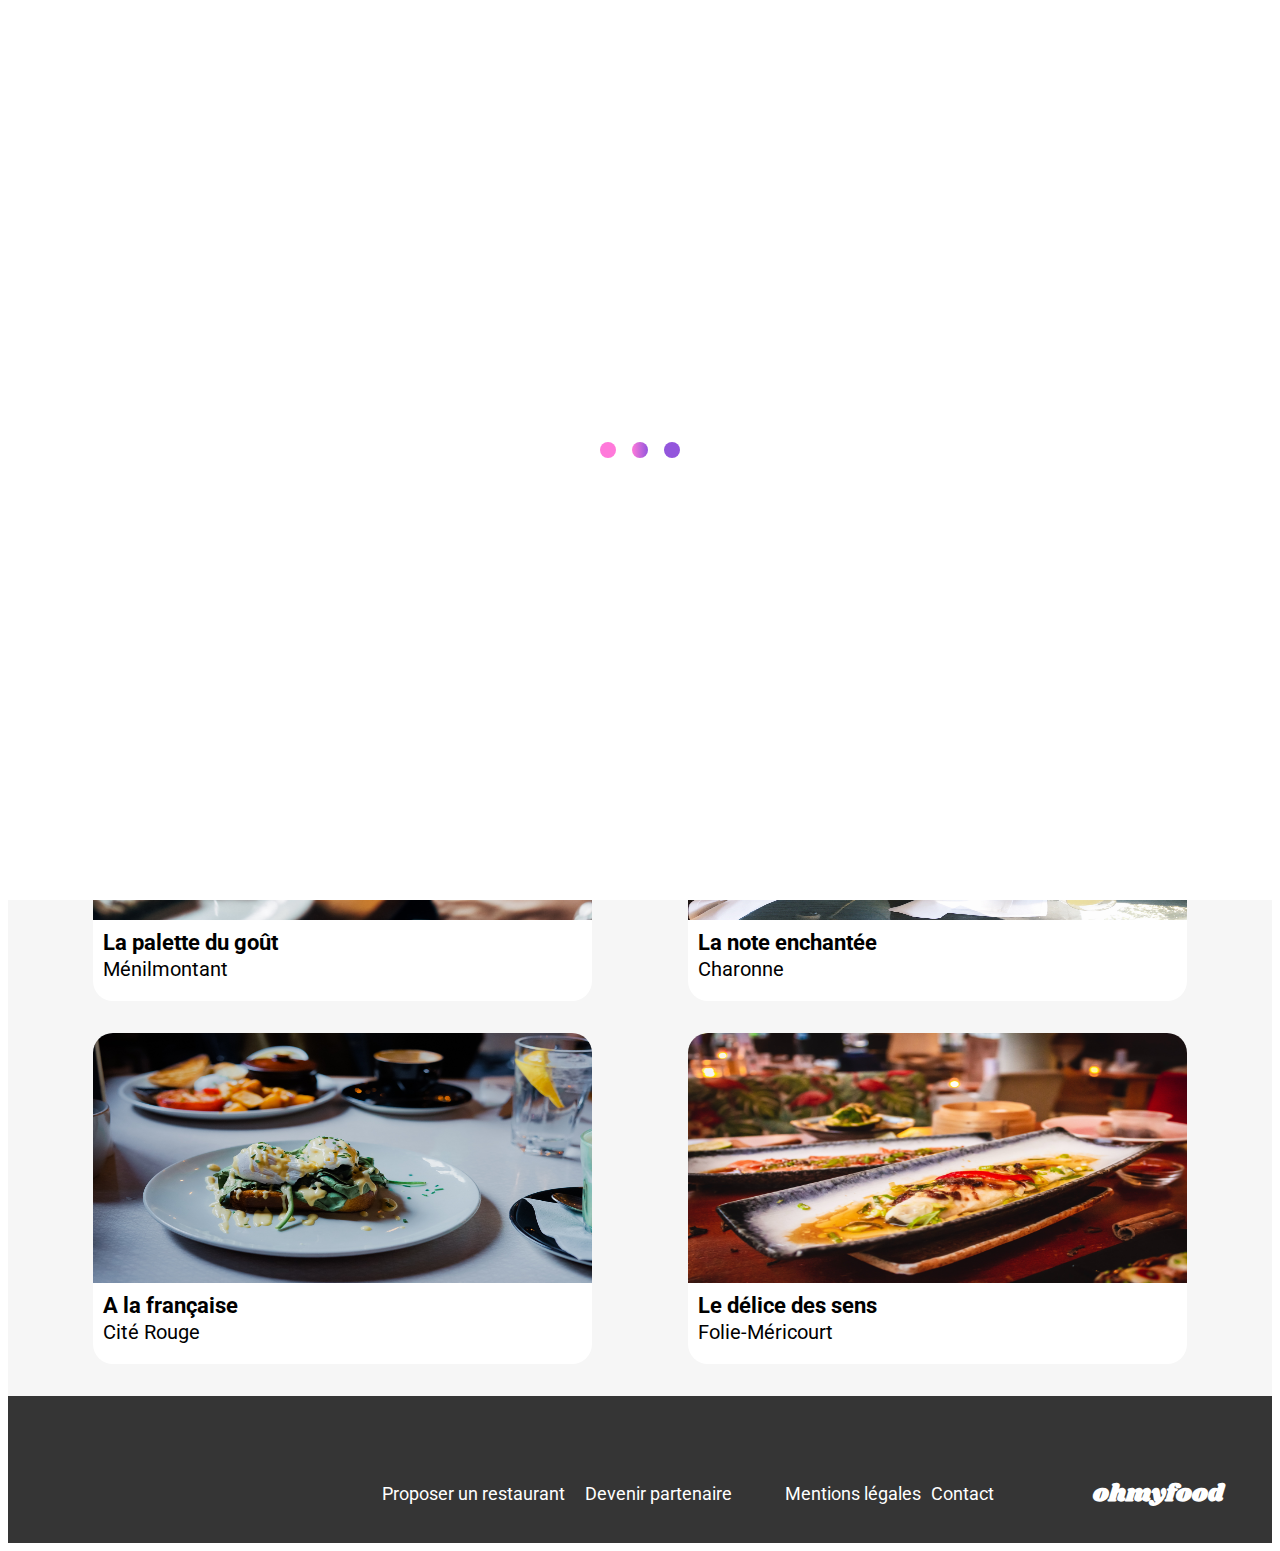
==== commit 97200f55: "Déploiement des pages restaurants" ====
--- a/index.html
+++ b/index.html
@@ -63,15 +63,14 @@
                                     <h4>La palette du goût</h4>
                                     <p>Ménilmontant</p>
                                 </div>
-                                <label class="heart-label">
-                                    <input type="checkbox" class="heart-checkbox">
+                                <div class="heart-label">
                                     <i class="fa-regular fa-heart heart-empty"></i>
                                     <i class="fa-solid fa-heart heart-full"></i>
-                                </label>
+                                </div>
                             </div>
                         </article>
                     </a>
-                    <a href="">
+                    <a href="restaurants/la_note_enchantee.html">
                         <article class="card">
                             <img src="assets/images/restaurants/stil-u2Lp8tXIcjw-unsplash.jpg" alt="image assiette">
                             <div class="etiquette">Nouveau</div>
@@ -80,15 +79,14 @@
                                     <h4>La note enchantée</h4>
                                     <p>Charonne</p>
                                 </div>
-                                <label class="heart-label">
-                                    <input type="checkbox" class="heart-checkbox">
+                                <div class="heart-label">
                                     <i class="fa-regular fa-heart heart-empty"></i>
                                     <i class="fa-solid fa-heart heart-full"></i>
-                                </label>
+                                </div>
                             </div>
                         </article>
                     </a>
-                    <a href="">
+                    <a href="restaurants/a_la_francaise.html">
                         <article class="card">
                             <img src="assets/images/restaurants/toa-heftiba-DQKerTsQwi0-unsplash.jpg" alt="image assiette">
                             <div class="card-content">
@@ -96,15 +94,14 @@
                                     <h4>A la française</h4>
                                     <p>Cité Rouge</p>
                                 </div>
-                                <label class="heart-label">
-                                    <input type="checkbox" class="heart-checkbox">
+                                <div class="heart-label">
                                     <i class="fa-regular fa-heart heart-empty"></i>
                                     <i class="fa-solid fa-heart heart-full"></i>
-                                </label>
+                                </div>
                             </div>
                         </article>
                     </a>
-                    <a href="">
+                    <a href="restaurants/le_delice_des_sens.html">
                         <article class="card">
                             <img src="assets/images/restaurants/louis-hansel-shotsoflouis-qNBGVyOCY8Q-unsplash.jpg" alt="image assiette">
                             <div class="card-content">
@@ -112,11 +109,10 @@
                                     <h4>Le délice des sens</h4>
                                     <p>Folie-Méricourt</p>
                                 </div>
-                                <label class="heart-label">
-                                    <input type="checkbox" class="heart-checkbox">
+                                <div class="heart-label">
                                     <i class="fa-regular fa-heart heart-empty"></i>
                                     <i class="fa-solid fa-heart heart-full"></i>
-                                </label>
+                                </div>
                             </div>
                         </article>
                     </a>
--- a/assets/main.css/main.css
+++ b/assets/main.css/main.css
@@ -12,6 +12,7 @@
     opacity: 1;
   }
 }
+/* delay pour chaque section */
 .entrees-delay {
   opacity: 0;
   animation: fadeIn 1s ease-in-out forwards;
@@ -31,34 +32,32 @@
 }
 
 /***** remplissage coeur *****/
-/* Cache la case à cocher */
-.heart-checkbox {
-  display: none;
-}
-
+/* Cache le coeur plein par défaut */
 .heart-full {
   display: none;
   position: relative;
 }
 
+/* Style du coeur plein */
+.heart-full::before {
+  background: linear-gradient(#FF79DA, #9356DC);
+  -webkit-background-clip: text;
+  background-clip: text;
+  color: transparent;
+}
+
+/* Pointer main cliquable */
 .heart-empty, .heart-full {
   cursor: pointer;
   transition: transform 1s ease;
 }
 
-.heart-full::before {
-  background: linear-gradient(#FF79DA, #9356DC);
-  -webkit-background-clip: text; /* Le fond ne deborde pas du coeur */
-  background-clip: text;
-  color: transparent; /* Cache la couleur d'origine pour afficher uniquement le linear-gradient */
-}
-
-/* Quand la case est cochée, affiche le coeur plein et cache le coeur vide */
-.heart-checkbox:checked ~ .heart-empty {
+/* Affiche le coeur plein au hover */
+.heart-label:hover .heart-empty {
   display: none;
 }
 
-.heart-checkbox:checked ~ .heart-full {
+.heart-label:hover .heart-full {
   display: inline;
 }
 
@@ -279,7 +278,7 @@
   }
   footer h4 {
     margin-right: 3rem;
-    margin-left: 8rem;
+    padding-left: 4rem;
   }
   footer div ul {
     display: flex;
@@ -394,7 +393,7 @@
 @media (min-width: 1024px) {
   .image-container {
     width: 100%;
-    height: 390px;
+    height: 400px;
     overflow: hidden;
   }
   .image-container img {
@@ -407,14 +406,17 @@
     display: flex;
     flex-direction: column;
     align-items: center;
-    max-width: 80vw;
+    max-width: 75vw;
+  }
+  .page-restaurant-menu .restaurant-title {
+    margin-top: 2rem;
   }
   .page-restaurant-menu .menu-plats {
     width: 60vw;
-    max-width: 800px;
+    max-width: 700px;
   }
   .btn-container {
-    max-width: 80vw;
+    max-width: 75vw;
   }
 }
 /**** section explorer-reservez ****/
@@ -561,10 +563,10 @@
     display: flex;
     justify-content: space-between;
     margin: 0;
-    padding-right: 1rem;
+    /*padding-right: 1rem;*/
   }
   .fonctionnement .fonctionnement-view .fonctionnement-etapes ul li {
-    /*margin-left: 2rem;*/
+    margin-right: 1rem;
     max-width: 320px;
   }
 }
